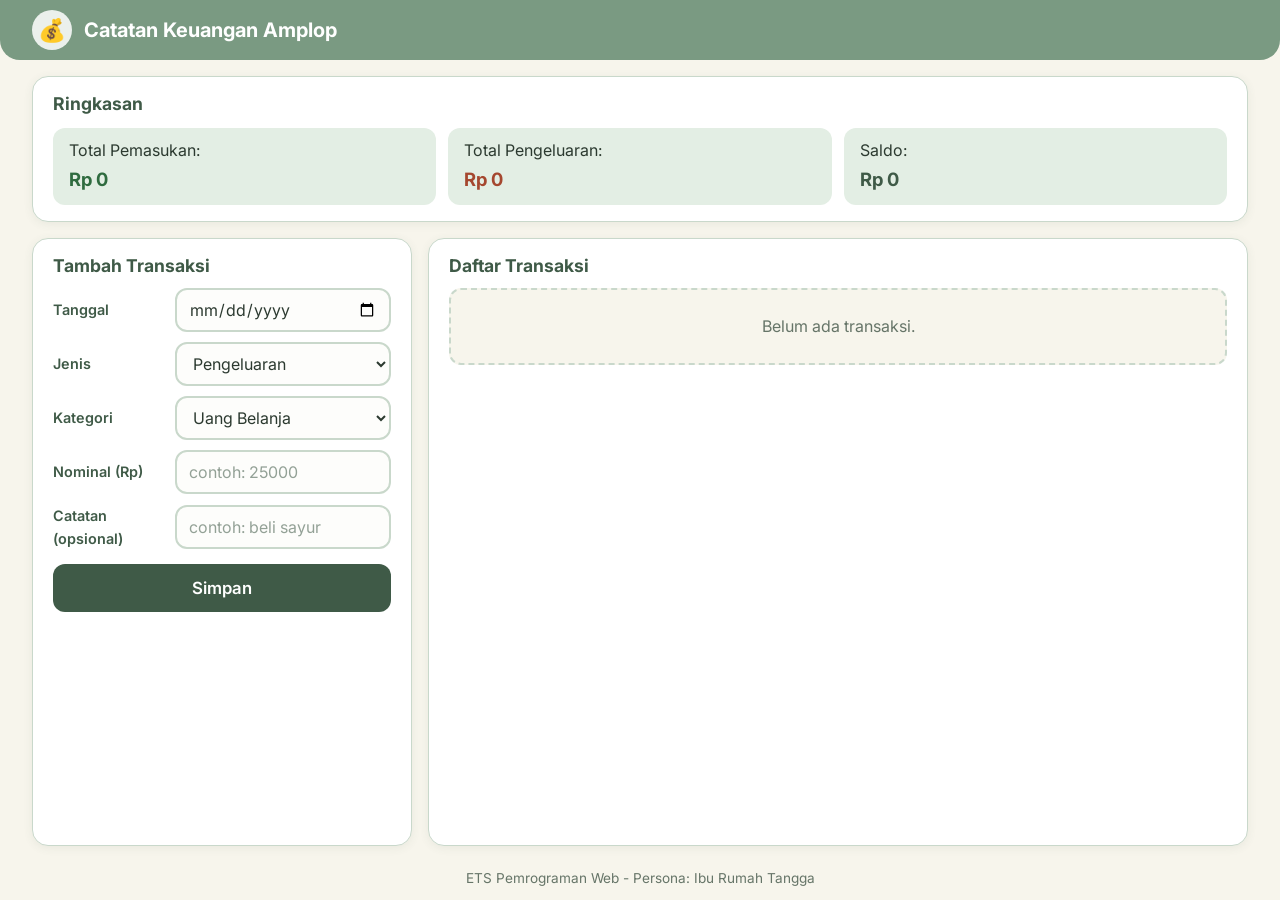
==== index.html @ 5ed36b4d "mengeluarkan file dari dalam folder" ====
<!DOCTYPE html>
<html lang="id">
<head>
  <meta charset="UTF-8">
  <meta name="viewport" content="width=device-width, initial-scale=1.0">
  <title>Catatan Keuangan Amplop</title>
 
  <link rel="stylesheet" href="style.css">
</head>
<body>
 
    <!-- ===== HEADER: logo + judul aplikasi ===== -->
    <header>
        <span class="logo">💰</span>
        <h1>Catatan Keuangan Amplop</h1>
    </header>

    <main>

                <!-- ===== W5: RINGKASAN (diisi otomatis oleh hitungRingkasan()) ===== -->
        <section id="ringkasan">
            <h2>Ringkasan</h2>
            <p>Total Pemasukan: <strong id="total-pemasukan">Rp 0</strong></p>
            <p>Total Pengeluaran: <strong id="total-pengeluaran">Rp 0</strong></p>
            <p>Saldo: <strong id="saldo">Rp 0</strong></p>
        </section>

        <section id="bagian-form">

        <h2>Tambah Transaksi</h2>

        <form id="form-transaksi">

             <!-- Tanggal transaksi -->
            <label for="tanggal">Tanggal</label>
            <input type="date" id="tanggal">

             <!-- Jenis: pemasukan atau pengeluaran -->
            <label for="jenis">Jenis</label>
            <select id="jenis">
                <option value="pengeluaran">Pengeluaran</option>
                <option value="pemasukan">Pemasukan</option>
            </select>

            <!-- Kategori: pilihan tetap (minimal 4) -->
            <label for="kategori">Kategori</label>

            <select id="kategori">
                <option value="Uang Belanja">Uang Belanja</option>
                <option value="Belanja Dapur">Belanja Dapur</option>
                <option value="Listrik & Air">Listrik &amp; Air</option>
                <option value="Transport">Transport</option>
                <option value="Sekolah Anak">Sekolah Anak</option>
                <option value="Lainnya">Lainnya</option>
            </select>

            <!-- Nominal: angka -->
            <label for="nominal">Nominal (Rp)</label>
            <input type="number" id="nominal" placeholder="contoh: 25000">

            <!-- Catatan: boleh dikosongkan -->
            <label for="catatan">Catatan (opsional)</label>
            <input type="text" id="catatan" placeholder="contoh: beli sayur">

            <p id="pesan-error" class="error"></p>

            <button type="submit">Simpan</button>
        </form>
        </section>

                <!-- ===== W2: DAFTAR TRANSAKSI ===== -->
        <section id="bagian-daftar">
            <h2>Daftar Transaksi</h2>

            <!-- Pesan ini tampil kalau belum ada transaksi -->
            <p id="pesan-kosong">Belum ada transaksi.</p>

            <!-- Isi <ul> ini sengaja kosong, nanti diisi oleh JavaScript -->
            <ul id="daftar-transaksi"></ul>
        </section>


    </main>

    <footer>
        <p>ETS Pemrograman Web - Persona: Ibu Rumah Tangga</p>
    </footer>

    <!-- Hubungkan ke file JavaScript. Ditaruh paling bawah supaya elemen HTML sudah ada saat JS jalan --
    <script src="script.js"></script>
</body>
</html>
---- style.css ----
/* ==========================================================
   style.css - Catatan Keuangan Amplop (persona: ibu rumah tangga)
   Tema hijau kalem, mobile-first, tombol dan input besar
   ========================================================== */

/* Font Inter dari Google Fonts, kalau gagal dimuat dipakai font bawaan perangkat */
@import url("https://fonts.googleapis.com/css2?family=Inter:wght@400;500;600;700&display=swap");

/* ---------- 1. Warna dan ukuran yang dipakai berulang ---------- */
:root {
  --latar: #f7f5ec;          /* krem lembut untuk latar halaman */
  --kartu: #ffffff;          /* putih untuk kotak isi */
  --hijau-tua: #3f5a47;      /* teks judul, tombol utama */
  --hijau-sage: #7a9a82;     /* warna tema utama */
  --hijau-mint: #e3eee4;     /* latar lembut hijau */
  --garis: #c9d8cb;          /* batas kotak dan input */
  --teks: #2c3a30;           /* teks utama (hijau sangat gelap) */
  --teks-redup: #667568;     /* teks pendukung */

  --masuk: #4f9a63;          /* pemasukan: hijau sedikit lebih terang */
  --masuk-latar: #eaf5ec;
  --masuk-teks: #2f6b3f;

  --keluar: #c8674f;         /* pengeluaran: merah bata kalem / coral */
  --keluar-latar: #fbeeea;
  --keluar-teks: #a5472f;

  --radius: 16px;
  --radius-kecil: 12px;
  --bayangan: 0 2px 10px rgba(63, 90, 71, 0.08);
}

/* ---------- 2. Pengaturan dasar ---------- */
* {
  box-sizing: border-box;
}

html {
  font-size: 17px; /* sedikit lebih besar dari standar supaya nyaman dibaca */
}

body {
  margin: 0;
  background: var(--latar);
  color: var(--teks);
  font-family: "Inter", "Roboto", "Segoe UI", system-ui, -apple-system, sans-serif;
  line-height: 1.6;
}

h1, h2, h3 {
  color: var(--hijau-tua);
  line-height: 1.3;
  margin: 0 0 16px;
}

h1 { font-size: 1.5rem; }
h2 { font-size: 1.25rem; }
h3 { font-size: 1.05rem; margin-top: 24px; }

/* ---------- 3. Header ---------- */
header {
  display: flex;
  align-items: center;
  gap: 12px;
  background: var(--hijau-sage);
  padding: 20px 16px;
  border-radius: 0 0 24px 24px;
}

header h1 {
  color: #ffffff;
  margin: 0;
}

.logo {
  display: flex;
  align-items: center;
  justify-content: center;
  width: 48px;
  height: 48px;
  font-size: 1.7rem;
  background: rgba(255, 255, 255, 0.85);
  border-radius: 50%;
  flex-shrink: 0;
}

/* ---------- 4. Susunan halaman utama ---------- */
main {
  max-width: 720px;
  margin: 0 auto;
  padding: 20px 16px 8px;
  display: flex;
  flex-direction: column;
  gap: 20px;
}

/* Setiap bagian tampil sebagai kotak putih yang membulat */
main > section {
  background: var(--kartu);
  border: 1px solid var(--garis);
  border-radius: var(--radius);
  box-shadow: var(--bayangan);
  padding: 20px 16px;
}

/* ---------- 5. Ringkasan ---------- */
/* Versi sederhana: tiga paragraf berisi label dan angka */
#ringkasan > p {
  display: flex;
  justify-content: space-between;
  align-items: center;
  gap: 12px;
  margin: 0 0 10px;
  padding: 14px 16px;
  background: var(--hijau-mint);
  border-radius: var(--radius-kecil);
}

#ringkasan > p:last-child {
  margin-bottom: 0;
}

#ringkasan strong {
  font-size: 1.15rem;
  white-space: nowrap;
}

/* Warna angka: pemasukan hijau, pengeluaran coral */
#total-pemasukan { color: var(--masuk-teks); }
#total-pengeluaran { color: var(--keluar-teks); }
#saldo { color: var(--hijau-tua); font-size: 1.3rem; }

/* Versi kartu (kalau memakai .kotak-ringkasan dan .kartu) */
.kotak-ringkasan {
  display: grid;
  gap: 10px;
}

.kartu {
  background: var(--hijau-mint);
  border-radius: var(--radius-kecil);
  padding: 14px 16px;
}

.kartu p {
  margin: 0 0 4px;
  color: var(--teks-redup);
  font-size: 0.9rem;
}

.kartu strong {
  font-size: 1.25rem;
}

/* ---------- 6. Form ---------- */
form {
  display: flex;
  flex-direction: column;
}

label {
  display: block;
  margin: 14px 0 6px;
  font-weight: 600;
  color: var(--hijau-tua);
}

label:first-of-type {
  margin-top: 0;
}

/* Input dan pilihan dibuat besar dengan batas yang jelas */
input,
select {
  width: 100%;
  min-height: 52px;
  padding: 12px 14px;
  font-family: inherit;
  font-size: 1rem; /* minimal 16px supaya HP tidak memperbesar layar otomatis */
  color: var(--teks);
  background: #fdfdfb;
  border: 2px solid var(--garis);
  border-radius: var(--radius-kecil);
}

input::placeholder {
  color: #93a196;
}

input:focus,
select:focus {
  outline: none;
  border-color: var(--hijau-sage);
  box-shadow: 0 0 0 4px rgba(122, 154, 130, 0.25);
}

/* ---------- 7. Tombol ---------- */
button {
  min-height: 52px;
  padding: 12px 20px;
  font-family: inherit;
  font-size: 1.05rem;
  font-weight: 600;
  color: #ffffff;
  background: var(--hijau-tua);
  border: none;
  border-radius: var(--radius-kecil);
  cursor: pointer;
}

button:hover {
  background: #34493b;
}

button:active {
  transform: scale(0.98);
}

button:focus-visible {
  outline: 3px solid var(--hijau-sage);
  outline-offset: 2px;
}

/* Tombol di dalam form dan di bagian amplop dibuat selebar kotak */
form button,
#tombol-simpan-amplop,
#tombol-ekspor {
  width: 100%;
  margin-top: 18px;
}

/* ---------- 8. Pesan (error dan info) ---------- */
.pesan {
  margin: 12px 0 0;
  padding: 12px 14px;
  border-radius: var(--radius-kecil);
  background: var(--hijau-mint);
  color: var(--hijau-tua);
  font-size: 0.95rem;
}

.error {
  margin: 14px 0 0;
  padding: 12px 14px;
  border-radius: var(--radius-kecil);
  background: var(--keluar-latar);
  border: 1px solid var(--keluar);
  color: var(--keluar-teks);
  font-size: 0.95rem;
}

/* Kalau pesan kosong, kotaknya disembunyikan */
.pesan:empty,
.error:empty {
  display: none;
}

/* ---------- 9. Daftar transaksi ---------- */
#pesan-kosong {
  margin: 0;
  padding: 20px 12px;
  text-align: center;
  color: var(--teks-redup);
  background: var(--latar);
  border: 2px dashed var(--garis);
  border-radius: var(--radius-kecil);
}

#daftar-transaksi {
  list-style: none;
  margin: 0;
  padding: 0;
  display: flex;
  flex-direction: column;
  gap: 12px;
}

#daftar-transaksi li {
  display: flex;
  flex-direction: column; /* di HP: teks di atas, tombol di bawah */
  gap: 12px;
  padding: 14px 14px 14px 16px;
  border-radius: var(--radius-kecil);
  border-left: 8px solid var(--garis);
  word-break: break-word;
}

/* Penanda warna: pemasukan hijau, pengeluaran coral */
#daftar-transaksi li.pemasukan {
  background: var(--masuk-latar);
  border-left-color: var(--masuk);
  color: var(--masuk-teks);
}

#daftar-transaksi li.pengeluaran {
  background: var(--keluar-latar);
  border-left-color: var(--keluar);
  color: var(--keluar-teks);
}

#daftar-transaksi li span {
  font-weight: 500;
}

/* Tombol Hapus: garis coral, tetap cukup besar untuk jari */
#daftar-transaksi li button {
  width: 100%;
  min-height: 46px;
  background: #ffffff;
  color: var(--keluar-teks);
  border: 2px solid var(--keluar);
}

#daftar-transaksi li button:hover {
  background: var(--keluar);
  color: #ffffff;
}

/* ---------- 10. Bagian amplop (fitur khas) ---------- */
#daftar-amplop {
  display: grid;
  gap: 12px;
}

/* Satu amplop. Beri class "amplop" pada tiap kartu di JavaScript */
.amplop {
  padding: 16px;
  background: var(--hijau-mint);
  border: 2px solid var(--garis);
  border-radius: var(--radius-kecil);
}

.amplop h3,
.amplop h4 {
  margin: 0 0 6px;
  font-size: 1.05rem;
  color: var(--hijau-tua);
}

.amplop p {
  margin: 2px 0;
}

/* Amplop yang sudah habis: beri class "habis" di JavaScript */
.amplop.habis {
  background: var(--keluar-latar);
  border-color: var(--keluar);
  color: var(--keluar-teks);
}

.amplop .tanda-habis,
.tanda-habis {
  display: inline-block;
  margin-top: 6px;
  padding: 4px 12px;
  font-size: 0.85rem;
  font-weight: 700;
  color: #ffffff;
  background: var(--keluar);
  border-radius: 999px;
}

/* Pengaturan nominal amplop: tiap baris berisi label dan input */
#pengaturan-amplop {
  display: grid;
  gap: 4px;
}

#pengaturan-amplop > div {
  margin-bottom: 8px;
}

/* ---------- 11. Filter dan backup (bonus) ---------- */
.filter {
  display: flex;
  flex-direction: column;
  gap: 10px;
  margin-bottom: 16px;
}

input[type="file"] {
  margin-top: 12px;
  padding: 10px;
  min-height: 0;
  background: var(--latar);
  border-style: dashed;
}

/* ---------- 12. Footer ---------- */
footer {
  text-align: center;
  padding: 20px 16px 28px;
  color: var(--teks-redup);
  font-size: 0.85rem;
}

footer p {
  margin: 0;
}

/* ---------- 13. Layar lebih lebar (tablet dan laptop) ---------- */
@media (min-width: 640px) {
  html {
    font-size: 18px;
  }

  header {
    justify-content: center;
    padding: 24px;
  }

  main > section {
    padding: 24px;
  }

  .kotak-ringkasan {
    grid-template-columns: repeat(3, 1fr);
  }

  #daftar-amplop {
    grid-template-columns: repeat(2, 1fr);
  }

  .filter {
    flex-direction: row;
  }

  /* Di layar lebar, teks dan tombol Hapus sejajar satu baris */
  #daftar-transaksi li {
    flex-direction: row;
    align-items: center;
    justify-content: space-between;
  }

  #daftar-transaksi li button {
    width: auto;
    min-width: 100px;
  }
}

/* ---------- 14. Layar sangat kecil (HP 360px) ---------- */
@media (max-width: 380px) {
  html {
    font-size: 16px;
  }

  main {
    padding: 16px 12px 8px;
  }

  main > section {
    padding: 16px 12px;
  }

  #ringkasan > p {
    flex-direction: column;
    align-items: flex-start;
    gap: 2px;
  }
}


/* ---------- 15. Desktop: semua fitur muat dalam satu layar, tanpa scroll halaman ---------- */
/* Hanya aktif di layar lebar DAN cukup tinggi. Di HP dan tablet tampilan tetap satu kolom. */
@media (min-width: 1024px) and (min-height: 640px) {

  html {
    font-size: 16px; /* sedikit lebih kecil dari mode HP supaya semuanya muat */
  }

  /* Halaman setinggi layar: header di atas, isi di tengah, footer di bawah */
  body {
    height: 100vh;
    display: flex;
    flex-direction: column;
    overflow: hidden;
  }

  /* Header dibuat ramping */
  header {
    justify-content: flex-start;
    padding: 10px 32px;
    border-radius: 0 0 20px 20px;
    flex-shrink: 0;
  }

  header h1 {
    font-size: 1.25rem;
  }

  .logo {
    width: 40px;
    height: 40px;
    font-size: 1.4rem;
  }

  /* Isi halaman dibagi jadi kolom (grid): ringkasan di baris atas, sisanya di baris bawah */
  main {
    flex: 1;
    min-height: 0;
    width: 100%;
    max-width: 1280px;
    padding: 16px 32px;
    display: grid;
    grid-template-columns: 380px 1fr;          /* kolom 1: form, kolom 2: daftar */
    grid-template-rows: auto minmax(0, 1fr);
    gap: 16px;
  }

  /* Kalau nanti ada bagian amplop: form | amplop | daftar */
  main:has(#bagian-amplop) {
    grid-template-columns: 360px 1fr 1fr;
  }

  main > section {
    min-height: 0;
    padding: 16px 20px;
  }

  main h2 {
    margin-bottom: 10px;
    font-size: 1.1rem;
  }

  /* --- Ringkasan: tiga kotak berjajar satu baris di atas --- */
  #ringkasan {
    grid-column: 1 / -1;
    display: grid;
    grid-template-columns: repeat(3, 1fr);
    gap: 12px;
  }

  #ringkasan h2 {
    grid-column: 1 / -1;
    margin: 0;
  }

  #ringkasan > p {
    flex-direction: column;
    align-items: flex-start;
    gap: 2px;
    margin: 0;
    padding: 10px 16px;
  }

  /* --- Form: label di kiri, isian di kanan, supaya lebih pendek --- */
  #bagian-form {
    grid-column: 1;
    grid-row: 2;
    overflow-y: auto;
  }

  #bagian-form form {
    display: grid;
    grid-template-columns: 110px 1fr;
    gap: 10px 12px;
    align-items: center;
  }

  #bagian-form label {
    margin: 0;
    font-size: 0.9rem;
  }

  #bagian-form input,
  #bagian-form select {
    min-height: 44px;
    padding: 8px 12px;
  }

  /* Pesan error dan tombol Simpan selebar form */
  #bagian-form .error {
    grid-column: 1 / -1;
    margin: 0;
  }

  #bagian-form form button {
    grid-column: 1 / -1;
    width: 100%;
    min-height: 48px;
    margin-top: 4px;
  }

  /* --- Amplop (muncul kalau section amplop sudah dibuat) --- */
  #bagian-amplop {
    grid-column: 2;
    grid-row: 2;
    overflow-y: auto;
  }

  #daftar-amplop {
    grid-template-columns: 1fr;
    gap: 8px;
  }

  .amplop {
    padding: 10px 14px;
  }

  /* --- Daftar transaksi: kotaknya tetap, hanya isi daftarnya yang bisa digulir --- */
  #bagian-daftar {
    grid-column: 2;
    grid-row: 2;
    display: flex;
    flex-direction: column;
  }

  main:has(#bagian-amplop) #bagian-daftar {
    grid-column: 3;
  }

  #daftar-transaksi {
    flex: 1;
    min-height: 0;
    overflow-y: auto;
    padding-right: 6px;
    gap: 8px;
    scrollbar-width: thin;
    scrollbar-color: var(--hijau-sage) transparent;
  }

  #daftar-transaksi li {
    padding: 10px 12px 10px 14px;
  }

  #daftar-transaksi li button {
    min-height: 40px;
  }

  #pesan-kosong {
    padding: 24px 12px;
  }

  /* --- Footer ramping --- */
  footer {
    flex-shrink: 0;
    padding: 6px 16px 10px;
  }
}
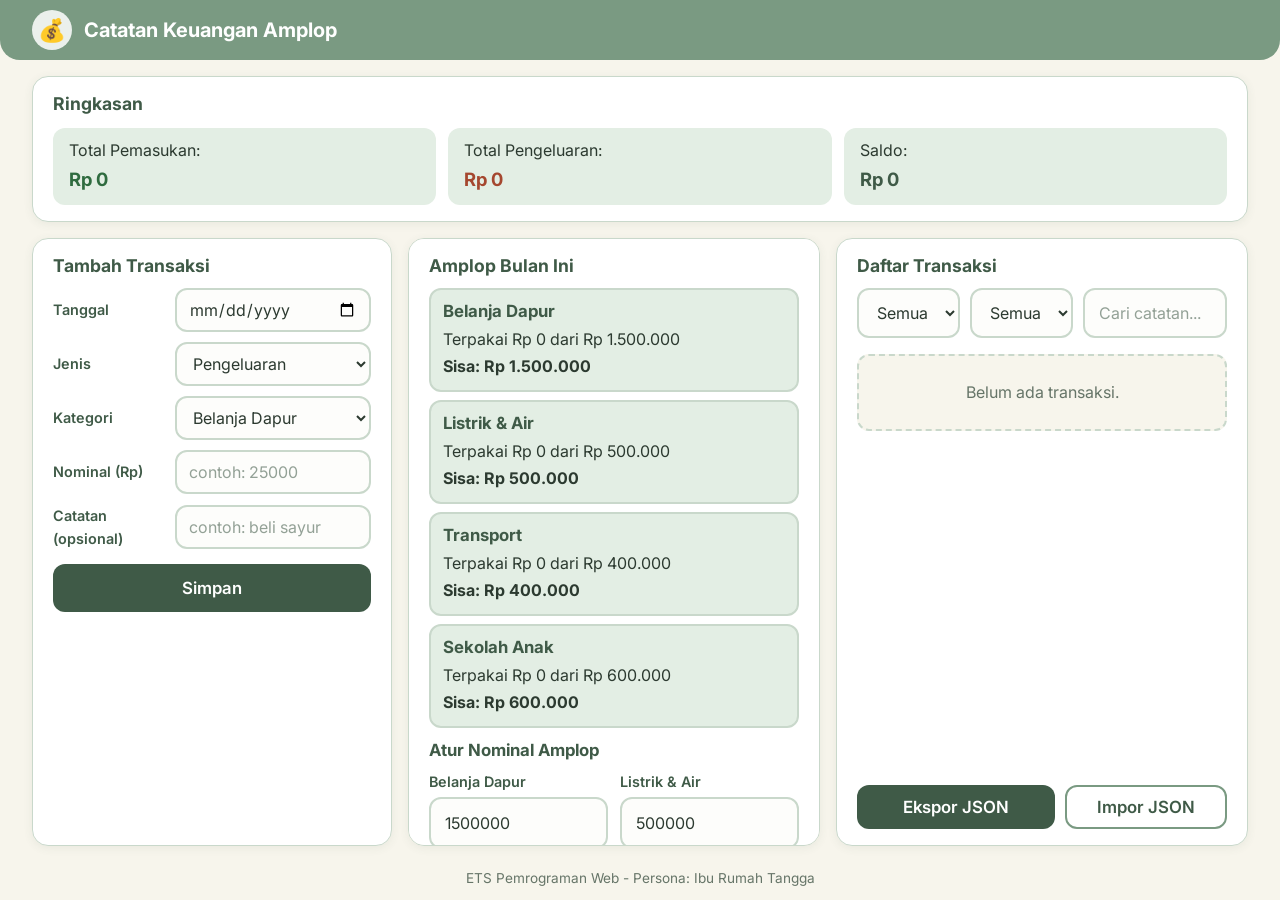
==== commit a5b5d476: "menyelesaikan fitur khas dan fitur bonus" ====
--- a/index.html
+++ b/index.html
@@ -4,89 +4,132 @@
   <meta charset="UTF-8">
   <meta name="viewport" content="width=device-width, initial-scale=1.0">
   <title>Catatan Keuangan Amplop</title>
- 
+
   <link rel="stylesheet" href="style.css">
 </head>
 <body>
- 
-    <!-- ===== HEADER: logo + judul aplikasi ===== -->
-    <header>
-        <span class="logo">💰</span>
-        <h1>Catatan Keuangan Amplop</h1>
-    </header>
 
-    <main>
+  <!-- ===== HEADER: logo + judul aplikasi ===== -->
+  <header>
+    <span class="logo">💰</span>
+    <h1>Catatan Keuangan Amplop</h1>
+  </header>
 
-                <!-- ===== W5: RINGKASAN (diisi otomatis oleh hitungRingkasan()) ===== -->
-        <section id="ringkasan">
-            <h2>Ringkasan</h2>
-            <p>Total Pemasukan: <strong id="total-pemasukan">Rp 0</strong></p>
-            <p>Total Pengeluaran: <strong id="total-pengeluaran">Rp 0</strong></p>
-            <p>Saldo: <strong id="saldo">Rp 0</strong></p>
-        </section>
+  <main>
 
-        <section id="bagian-form">
+    <!-- ===== W5: RINGKASAN (diisi otomatis oleh hitungRingkasan()) ===== -->
+    <section id="ringkasan">
+      <h2>Ringkasan</h2>
+      <p>Total Pemasukan: <strong id="total-pemasukan">Rp 0</strong></p>
+      <p>Total Pengeluaran: <strong id="total-pengeluaran">Rp 0</strong></p>
+      <p>Saldo: <strong id="saldo">Rp 0</strong></p>
+    </section>
 
-        <h2>Tambah Transaksi</h2>
+    <!-- ===== FITUR KHAS: AMPLOP (diisi oleh renderAmplop() dan renderPengaturanAmplop()) ===== -->
+    <section id="bagian-amplop">
+      <h2>Amplop Bulan Ini</h2>
 
-        <form id="form-transaksi">
+      <!-- Kartu tiap amplop: jatah, terpakai, sisa, dan tanda HABIS -->
+      <div id="daftar-amplop"></div>
 
-             <!-- Tanggal transaksi -->
-            <label for="tanggal">Tanggal</label>
-            <input type="date" id="tanggal">
+      <!-- Kolom untuk mengatur nominal tiap amplop (dibuat oleh JavaScript) -->
+      <h3>Atur Nominal Amplop</h3>
+      <div id="pengaturan-amplop"></div>
+      <button type="button" id="tombol-simpan-amplop">Simpan Amplop</button>
+      <p id="pesan-amplop" class="pesan"></p>
+    </section>
 
-             <!-- Jenis: pemasukan atau pengeluaran -->
-            <label for="jenis">Jenis</label>
-            <select id="jenis">
-                <option value="pengeluaran">Pengeluaran</option>
-                <option value="pemasukan">Pemasukan</option>
-            </select>
+    <!-- ===== W1 + W6: FORM TAMBAH TRANSAKSI (juga dipakai untuk bonus edit) ===== -->
+    <section id="bagian-form">
 
-            <!-- Kategori: pilihan tetap (minimal 4) -->
-            <label for="kategori">Kategori</label>
+      <h2>Tambah Transaksi</h2>
 
-            <select id="kategori">
-                <option value="Uang Belanja">Uang Belanja</option>
-                <option value="Belanja Dapur">Belanja Dapur</option>
-                <option value="Listrik & Air">Listrik &amp; Air</option>
-                <option value="Transport">Transport</option>
-                <option value="Sekolah Anak">Sekolah Anak</option>
-                <option value="Lainnya">Lainnya</option>
-            </select>
+      <form id="form-transaksi">
 
-            <!-- Nominal: angka -->
-            <label for="nominal">Nominal (Rp)</label>
-            <input type="number" id="nominal" placeholder="contoh: 25000">
+        <!-- Tanggal transaksi -->
+        <label for="tanggal">Tanggal</label>
+        <input type="date" id="tanggal">
 
-            <!-- Catatan: boleh dikosongkan -->
-            <label for="catatan">Catatan (opsional)</label>
-            <input type="text" id="catatan" placeholder="contoh: beli sayur">
+        <!-- Jenis: pemasukan atau pengeluaran -->
+        <label for="jenis">Jenis</label>
+        <select id="jenis">
+          <option value="pengeluaran">Pengeluaran</option>
+          <option value="pemasukan">Pemasukan</option>
+        </select>
 
-            <p id="pesan-error" class="error"></p>
+        <!-- Kategori: pilihan tetap. Empat nama pertama sama dengan nama amplop -->
+        <label for="kategori">Kategori</label>
+        <select id="kategori">
+          <option value="Belanja Dapur">Belanja Dapur</option>
+          <option value="Listrik & Air">Listrik &amp; Air</option>
+          <option value="Transport">Transport</option>
+          <option value="Sekolah Anak">Sekolah Anak</option>
+          <option value="Lainnya">Lainnya</option>
+          <option value="Uang Belanja">Uang Belanja</option>
+        </select>
 
-            <button type="submit">Simpan</button>
-        </form>
-        </section>
+        <!-- Nominal: angka -->
+        <label for="nominal">Nominal (Rp)</label>
+        <input type="number" id="nominal" placeholder="contoh: 25000">
 
-                <!-- ===== W2: DAFTAR TRANSAKSI ===== -->
-        <section id="bagian-daftar">
-            <h2>Daftar Transaksi</h2>
+        <!-- Catatan: boleh dikosongkan -->
+        <label for="catatan">Catatan (opsional)</label>
+        <input type="text" id="catatan" placeholder="contoh: beli sayur">
 
-            <!-- Pesan ini tampil kalau belum ada transaksi -->
-            <p id="pesan-kosong">Belum ada transaksi.</p>
+        <!-- W6: pesan error tampil di sini -->
+        <p id="pesan-error" class="error"></p>
 
-            <!-- Isi <ul> ini sengaja kosong, nanti diisi oleh JavaScript -->
-            <ul id="daftar-transaksi"></ul>
-        </section>
+        <button type="submit" id="tombol-simpan">Simpan</button>
+        <!-- Tombol Batal hanya muncul saat mengedit transaksi -->
+        <button type="button" id="tombol-batal" class="tombol-batal" hidden>Batal</button>
+      </form>
+    </section>
 
+    <!-- ===== W2 + W3: DAFTAR TRANSAKSI ===== -->
+    <section id="bagian-daftar">
+      <h2>Daftar Transaksi</h2>
 
-    </main>
+      <!-- BONUS filter dan pencarian -->
+      <div class="filter">
+        <select id="filter-jenis">
+          <option value="semua">Semua jenis</option>
+          <option value="pemasukan">Pemasukan</option>
+          <option value="pengeluaran">Pengeluaran</option>
+        </select>
+        <select id="filter-kategori">
+          <option value="semua">Semua kategori</option>
+          <option value="Belanja Dapur">Belanja Dapur</option>
+          <option value="Listrik & Air">Listrik &amp; Air</option>
+          <option value="Transport">Transport</option>
+          <option value="Sekolah Anak">Sekolah Anak</option>
+          <option value="Lainnya">Lainnya</option>
+          <option value="Uang Belanja">Uang Belanja</option>
+        </select>
+        <input type="text" id="cari" placeholder="Cari catatan...">
+      </div>
 
-    <footer>
-        <p>ETS Pemrograman Web - Persona: Ibu Rumah Tangga</p>
-    </footer>
+      <!-- Pesan kalau belum ada transaksi atau tidak ada yang cocok -->
+      <p id="pesan-kosong">Belum ada transaksi.</p>
 
-    <!-- Hubungkan ke file JavaScript. Ditaruh paling bawah supaya elemen HTML sudah ada saat JS jalan --
-    <script src="script.js"></script>
+      <!-- Isi <ul> ini sengaja kosong, diisi oleh JavaScript -->
+      <ul id="daftar-transaksi"></ul>
+
+      <!-- BONUS backup: ekspor dan impor JSON -->
+      <div class="backup">
+        <button type="button" id="tombol-ekspor">Ekspor JSON</button>
+        <label for="input-impor" class="tombol-impor">Impor JSON</label>
+        <input type="file" id="input-impor" accept=".json" hidden>
+      </div>
+      <p id="pesan-backup" class="pesan"></p>
+    </section>
+
+  </main>
+
+  <footer>
+    <p>ETS Pemrograman Web - Persona: Ibu Rumah Tangga</p>
+  </footer>
+
+  <!-- Hubungkan ke file JavaScript. Ditaruh paling bawah supaya elemen HTML sudah ada saat JS jalan -->
+  <script src="script.js"></script>
 </body>
 </html>
--- a/style.css
+++ b/style.css
@@ -636,4 +636,165 @@
     flex-shrink: 0;
     padding: 6px 16px 10px;
   }
+}
+
+
+/* ---------- 16. Amplop, edit, filter, dan backup ---------- */
+
+/* Kartu amplop: nama di kiri, tanda HABIS di kanan */
+.amplop-atas {
+  display: flex;
+  justify-content: space-between;
+  align-items: center;
+  gap: 8px;
+}
+
+.amplop .sisa {
+  font-weight: 700;
+}
+
+/* Pengaturan nominal amplop: dua kolom */
+#pengaturan-amplop {
+  grid-template-columns: 1fr 1fr;
+  gap: 8px 12px;
+}
+
+#pengaturan-amplop > div {
+  margin-bottom: 0;
+}
+
+#pengaturan-amplop label {
+  margin: 0 0 4px;
+  font-size: 0.9rem;
+}
+
+/* Dua tombol (Edit dan Hapus) berdampingan di tiap transaksi */
+.aksi {
+  display: flex;
+  gap: 8px;
+}
+
+.aksi button {
+  flex: 1;
+}
+
+#daftar-transaksi li button.tombol-edit {
+  color: var(--hijau-tua);
+  border-color: var(--hijau-sage);
+}
+
+#daftar-transaksi li button.tombol-edit:hover {
+  background: var(--hijau-sage);
+  color: #ffffff;
+}
+
+/* Tombol Batal saat mengedit */
+.tombol-batal {
+  background: #ffffff;
+  color: var(--hijau-tua);
+  border: 2px solid var(--hijau-sage);
+}
+
+.tombol-batal:hover {
+  background: var(--hijau-mint);
+}
+
+form .tombol-batal {
+  margin-top: 8px;
+}
+
+/* Filter: tiga kolom isian */
+.filter {
+  display: grid;
+  gap: 10px;
+}
+
+@media (min-width: 640px) {
+  .filter {
+    grid-template-columns: 1fr 1fr 1.4fr;
+  }
+
+  #daftar-transaksi li .aksi {
+    flex: none;
+  }
+}
+
+/* Backup: tombol Ekspor dan Impor berdampingan */
+.backup {
+  display: flex;
+  gap: 10px;
+  margin-top: 14px;
+}
+
+.backup #tombol-ekspor {
+  flex: 1;
+  width: auto;
+  margin-top: 0;
+  min-height: 46px;
+}
+
+.tombol-impor {
+  flex: 1;
+  display: flex;
+  align-items: center;
+  justify-content: center;
+  margin: 0;
+  min-height: 46px;
+  font-size: 1.05rem;
+  font-weight: 600;
+  color: var(--hijau-tua);
+  background: #ffffff;
+  border: 2px solid var(--hijau-sage);
+  border-radius: var(--radius-kecil);
+  cursor: pointer;
+}
+
+.tombol-impor:hover {
+  background: var(--hijau-mint);
+}
+
+/* Desktop: rapatkan bagian-bagian baru supaya tetap muat satu layar */
+@media (min-width: 1024px) and (min-height: 640px) {
+  #bagian-amplop h3 {
+    margin: 12px 0 8px;
+  }
+
+  #tombol-simpan-amplop {
+    margin-top: 12px;
+    min-height: 44px;
+  }
+
+  .amplop {
+    padding: 8px 12px;
+  }
+
+  .amplop h4 {
+    margin: 0;
+  }
+
+  .filter input,
+  .filter select {
+    min-height: 40px;
+  }
+
+  .backup {
+    margin-top: 10px;
+    flex-shrink: 0;
+  }
+
+  .backup #tombol-ekspor,
+  .tombol-impor {
+    min-height: 40px;
+  }
+
+  #daftar-transaksi li {
+    flex-direction: row;
+    align-items: center;
+    justify-content: space-between;
+  }
+
+  #daftar-transaksi li button {
+    min-height: 38px;
+    min-width: 70px;
+  }
 }
